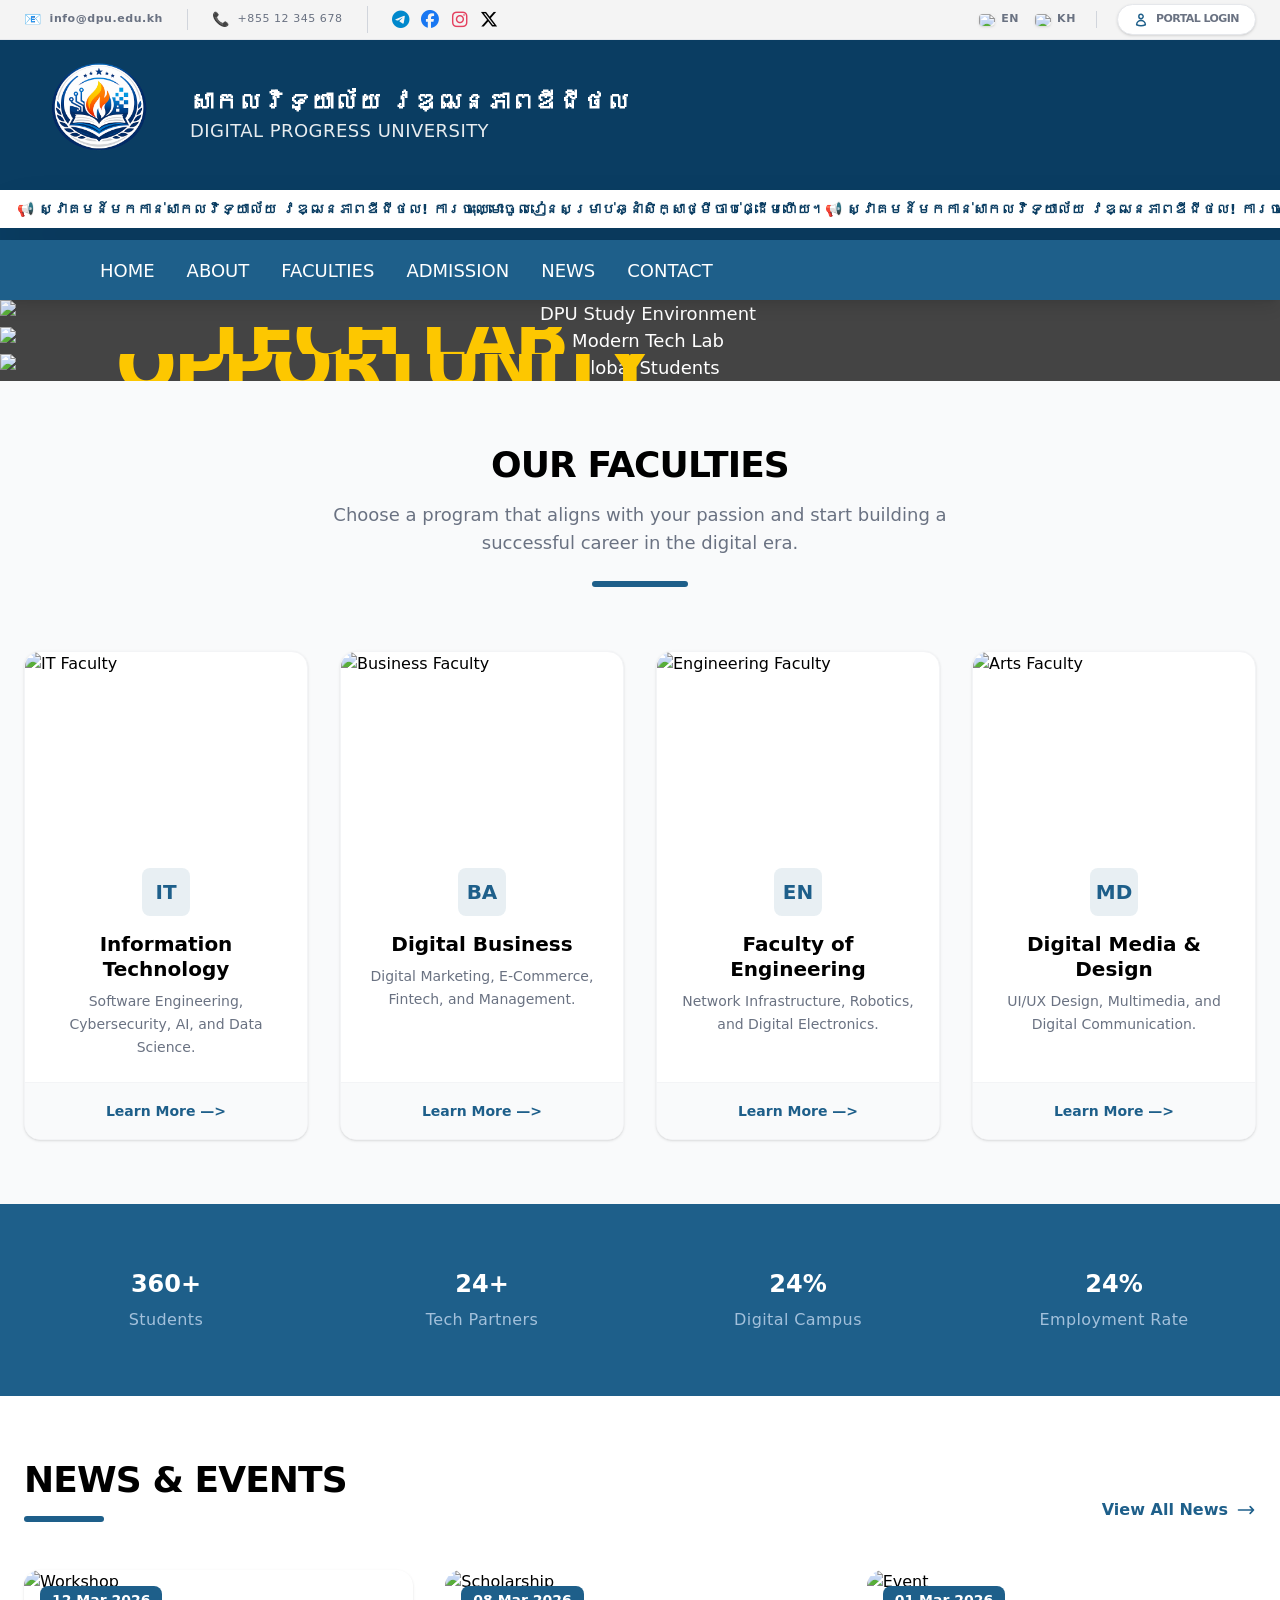
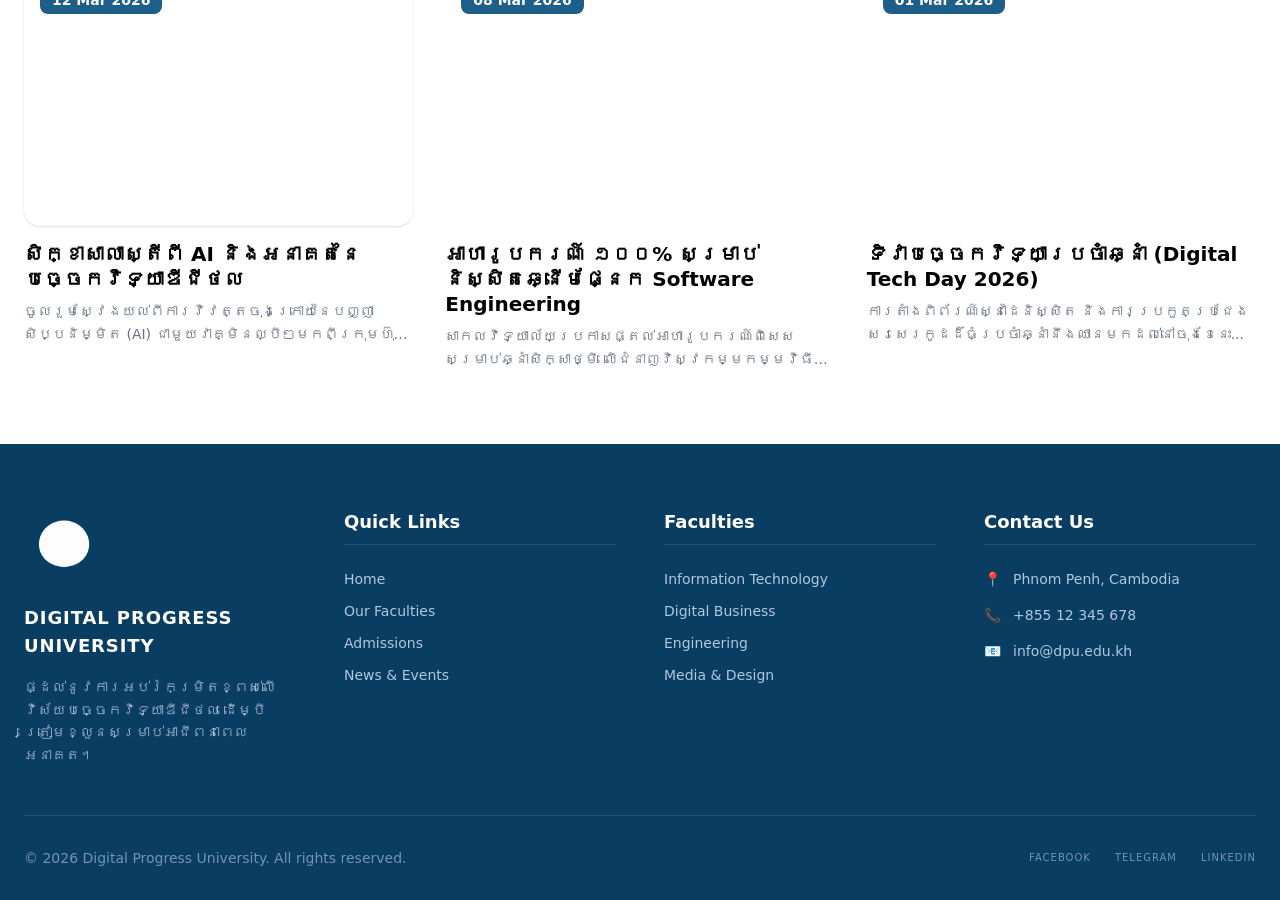
==== index.html @ c63f5404 "Update" ====
<!DOCTYPE html>
<html lang="en" class="scroll-smooth"> <head>
    <meta charset="UTF-8">
    <meta name="viewport" content="width=device-width, initial-scale=1.0">
    <link rel="stylesheet" href="./assets/css/output.css">
    <link rel="icon" type="image/x-icon" href="./assets/img/favicon.ico">
    <link rel="stylesheet" href="https://cdnjs.cloudflare.com/ajax/libs/font-awesome/6.5.1/css/all.min.css">
    <title>សាកលវិទ្យាល័យ វឌ្ឍនភាពឌីជីថល</title>
</head>
<style>
/* Swiper Style */
    swiper-container {
      width: 100%;
      height: 500px;
    }

    swiper-slide {
      text-align: center;
      font-size: 18px;
      background: #444;
      display: flex;
      justify-content: center;
      align-items: center;
      color: white; /* Added for visibility */
    }

    swiper-slide img {
      display: block;
      width: 100%;
      height: 100%;
      object-fit: cover;
    }

    .autoplay-progress {
      position: absolute;
      right: 16px;
      bottom: 16px;
      z-index: 10;
      width: 48px;
      height: 48px;
      display: flex;
      align-items: center;
      justify-content: center;
      font-weight: bold;
      color: var(--swiper-theme-color);
    }

    .autoplay-progress svg {
      --progress: 0;
      position: absolute;
      left: 0;
      top: 0px;
      z-index: 10;
      width: 100%;
      height: 100%;
      stroke-width: 4px;
      stroke: var(--swiper-theme-color);
      fill: none;
      stroke-dashoffset: calc(125.6px * (1 - var(--progress)));
      stroke-dasharray: 125.6;
      transform: rotate(-90deg);
    }

   .animate-marquee {
        display: flex;
        width: max-content;
        animation: marquee 15s linear infinite;
    }

    @keyframes marquee {
        0% { transform: translateX(0); }
        100% { transform: translateX(-50%); }
    }
    
    /* បញ្ឈប់អក្សររត់ពេលដាក់ Mouse លើ (Optional) */
    .animate-marquee:hover {
        animation-play-state: paused;
    }
</style>
<body class="m-0 p-0 overflow-x-hidden">
<header id="home" class="w-full h-[40px] bg-[#f4f4f4] border-b border-gray-200">
    <div class="container mx-auto px-6 h-full flex justify-between items-center text-[11px] font-bold text-gray-500 uppercase tracking-wider">
        
       <div class="flex items-center gap-6">
    <div class="flex items-center gap-2 group cursor-pointer">
        <span class="text-[#1e5f8a] text-[14px]">📧</span>
        <a href="mailto:info@dpu.edu.kh" class="hover:text-[#1e5f8a] transition-colors lowercase">info@dpu.edu.kh</a>
    </div>

    <div class="hidden sm:flex items-center gap-2 border-l border-gray-300 pl-6 font-medium">
        <span class="text-[#1e5f8a] text-[14px]">📞</span>
        <span>+855 12 345 678</span>
    </div>

    <div class="hidden lg:flex items-center gap-3 border-l border-gray-300 pl-6 text-[18px]">
            <a href="#" class="text-[#0088cc] transition-all transform hover:scale-120 active:scale-90" title="Telegram">
                <i class="fa-brands fa-telegram"></i>
            </a>
            <a href="#" class="text-[#1877f2] transition-all transform hover:scale-120 active:scale-90" title="Facebook">
                <i class="fa-brands fa-facebook"></i>
            </a>
            <a href="#" class="text-[#e4405f] transition-all transform hover:scale-120 active:scale-90" title="Instagram">
            <i class="fa-brands fa-instagram"></i>
            </a>
            <a href="#" class="text-[#000000]  transition-all transform hover:scale-120 active:scale-90" title="X">
                <i class="fa-brands fa-x-twitter"></i>
            </a>
        </div>
    </div>

        <div class="flex items-center gap-5 h-full">
            <div class="flex items-center gap-4 border-r border-gray-300 pr-5">
                <a href="#" class="flex items-center gap-1.5 group">
                    <img src="https://flagcdn.com/w20/us.png" class="w-4 h-3 object-cover rounded-sm shadow-sm" alt="English">
                    <span class="group-hover:text-[#1e5f8a] transition-colors">EN</span>
                </a>
                
                <a href="#" class="flex items-center gap-1.5 group">
                    <img src="https://flagcdn.com/w20/kh.png" class="w-4 h-3 object-cover rounded-sm shadow-sm" alt="Khmer">
                    <span class="group-hover:text-[#1e5f8a] transition-colors">KH</span>
                </a>
            </div>

            <a href="login.php" class="flex items-center gap-2 bg-white px-4 py-1.5 rounded-full border border-gray-200 hover:border-[#0a3d62] hover:text-[#0a3d62] transition-all shadow-sm group">
                <svg xmlns="http://www.w3.org/2000/svg" fill="none" viewBox="0 0 24 24" stroke-width="2.5" stroke="currentColor" class="w-3.5 h-3.5 text-[#1e5f8a] group-hover:scale-110 transition-transform">
                    <path stroke-linecap="round" stroke-linejoin="round" d="M15.75 6a3.75 3.75 0 1 1-7.5 0 3.75 3.75 0 0 1 7.5 0ZM4.501 20.118a7.5 7.5 0 0 1 14.998 0A17.933 17.933 0 0 1 12 21.75c-2.676 0-5.216-.584-7.499-1.632Z" />
                </svg>
                <span class="tracking-tighter uppercase">Portal Login</span>
            </a>
        </div>

    </div>
</header>
<section class="bg-[#0a3d62] min-h-[200px] w-full relative overflow-hidden">
    
    <div class="container mx-auto px-6 flex items-center gap-4">
        <a href="#home" class="shrink-0">
            <img class="w-[100px] md:w-[150px] transition-transform hover:scale-105" 
                 src="./assets/img/favicon.ico" 
                 alt="DPU Logo">
        </a>
        
        <div class="text-white">
            <h1 class="text-[20px] md:text-[24px] font-bold leading-tight">
                សាកលវិទ្យាល័យ វឌ្ឍនភាពឌីជីថល
            </h1>
            <p class="text-[16px] md:text-[18px] opacity-90 uppercase tracking-wide">
                Digital Progress University
            </p>
        </div>
    </div>

    <div class="absolute  bottom-0 w-[350px] h-[30px]">
        <div class=" bg-white backdrop-blur-sm py-2 px-4  shadow-2xl border border-white/20 overflow-hidden">
            <div class="flex whitespace-nowrap animate-marquee">
                <span class="text-[#0a3d62] font-bold text-sm mx-4">
                    📢 ស្វាគមន៍មកកាន់សាកលវិទ្យាល័យ វឌ្ឍនភាពឌីជីថល! ការចុះឈ្មោះចូលរៀនសម្រាប់ឆ្នាំសិក្សាថ្មីចាប់ផ្ដើមហើយ។
                </span>
                <span class="text-[#0a3d62] font-bold text-sm mx-4">
                    📢 ស្វាគមន៍មកកាន់សាកលវិទ្យាល័យ វឌ្ឍនភាពឌីជីថល! ការចុះឈ្មោះចូលរៀនសម្រាប់ឆ្នាំសិក្សាថ្មីចាប់ផ្ដើមហើយ។
                </span>
            </div>
        </div>
    </div>

</section>
    <nav class="bg-[#1e5f8a] sticky top-0 z-50 w-full shadow-lg text-white">
    <div class="max-w-[1440px] mx-auto h-[60px] flex items-center px-6 md:px-[100px]">
        
       <ul class="flex gap-4 md:gap-8 text-[15px] md:text-[18px] font-medium h-full items-center uppercase text-white">
    <li class="h-full flex items-center">
        <a href="index.html" class="hover:text-yellow-400 transition-colors duration-300 relative group">
            Home
            <span class="absolute bottom-[-4px] left-0 w-0 h-[2px] bg-yellow-400 transition-all duration-300 group-hover:w-full"></span>
        </a>
    </li>

    <li class="h-full flex items-center">
        <a href="index.html#About" class="hover:text-yellow-400 transition-colors duration-300 relative group">
            About
            <span class="absolute bottom-[-4px] left-0 w-0 h-[2px] bg-yellow-400 transition-all duration-300 group-hover:w-full"></span>
        </a>
    </li>

    <li class="h-full flex items-center">
        <a href="index.html#Faculties" class="hover:text-yellow-400 transition-colors duration-300 relative group">
            Faculties
            <span class="absolute bottom-[-4px] left-0 w-0 h-[2px] bg-yellow-400 transition-all duration-300 group-hover:w-full"></span>
        </a>
    </li>

    <li class="h-full flex items-center">
        <a href="index.html#Admission" class="hover:text-yellow-400 transition-colors duration-300 relative group">
            Admission
            <span class="absolute bottom-[-4px] left-0 w-0 h-[2px] bg-yellow-400 transition-all duration-300 group-hover:w-full"></span>
        </a>
    </li>

    <li class="h-full flex items-center">
        <a href="index.html#News" class="hover:text-yellow-400 transition-colors duration-300 relative group">
            News
            <span class="absolute bottom-[-4px] left-0 w-0 h-[2px] bg-yellow-400 transition-all duration-300 group-hover:w-full"></span>
        </a>
    </li>

    <li class="h-full flex items-center">
        <a href="index.html#Contact" class="hover:text-yellow-400 transition-colors duration-300 relative group">
            Contact
            <span class="absolute bottom-[-4px] left-0 w-0 h-[2px] bg-yellow-400 transition-all duration-300 group-hover:w-full"></span>
        </a>
    </li>
</ul>
    </div>
    </nav>
 
<section class="w-full">
    <swiper-container class="mySwiper w-full h-[500px] lg:h-[650px]" 
        space-between="0" 
        loop="true"
        pagination="true"
        autoplay-delay="4000" 
        autoplay-disable-on-interaction="false">
        
        <swiper-slide class="relative overflow-hidden">
            <img src="https://images.pexels.com/photos/1438072/pexels-photo-1438072.jpeg?auto=compress&cs=tinysrgb&w=1260&h=750&dpr=2" class="w-full h-full object-cover" alt="DPU Study Environment">
            <div class="absolute inset-0 bg-gradient-to-r from-[#ffffff]/80 via-[#ffffff]/40 to-transparent flex items-center px-12 lg:px-24">
                <div class="max-w-2xl text-white space-y-5">
                    <h2 class="text-5xl lg:text-7xl font-black leading-tight uppercase tracking-tighter">
                        Welcome to <br><span class="text-yellow-400">Digital Progress</span>
                    </h2>
                    <p class="text-xl lg:text-2xl opacity-90 font-medium leading-relaxed max-w-xl">
                        កសាងអនាគតរបស់អ្នកជាមួយការអប់រំបែបឌីជីថលឈានមុខគេនៅកម្ពុជា។
                    </p>
                </div>
            </div>
        </swiper-slide>

        <swiper-slide class="relative overflow-hidden">
            <img src="https://images.pexels.com/photos/3183197/pexels-photo-3183197.jpeg?auto=compress&cs=tinysrgb&w=1260&h=750&dpr=2" class="w-full h-full object-cover" alt="Modern Tech Lab">
            <div class="absolute inset-0 bg-gradient-to-r from-[#ffffff]/80 via-[#ffffff]/40 to-transparent flex items-center px-12 lg:px-24">
                <div class="max-w-2xl text-white space-y-5">
                    <h2 class="text-5xl lg:text-7xl font-black leading-tight uppercase tracking-tighter">
                        Modern <br><span class="text-yellow-400">Tech Lab</span>
                    </h2>
                    <p class="text-xl lg:text-2xl opacity-90 font-medium leading-relaxed max-w-xl">
                        បំពាក់ដោយឧបករណ៍ទំនើបៗ ដើម្បីគាំទ្រដល់ការអនុវត្តផ្ទាល់របស់និស្សិត។
                    </p>
                </div>
            </div>
        </swiper-slide>

        <swiper-slide class="relative overflow-hidden">
            <img src="https://images.pexels.com/photos/7973211/pexels-photo-7973211.jpeg?auto=compress&cs=tinysrgb&w=1260&h=750&dpr=2" class="w-full h-full object-cover" alt="Global Students">
            <div class="absolute inset-0 bg-gradient-to-r from-[#ffffff]/80 via-[#ffffff]/40 to-transparent flex items-center px-12 lg:px-24">
                <div class="max-w-2xl text-white space-y-5">
                    <h2 class="text-5xl lg:text-7xl font-black leading-tight uppercase tracking-tighter">
                        Global <br><span class="text-yellow-400">Opportunity</span>
                    </h2>
                    <p class="text-xl lg:text-2xl opacity-90 font-medium leading-relaxed max-w-xl">
                        ពង្រីកចំណេះដឹង និងបង្កើតទំនាក់ទំនងជាមួយបណ្តាញនិស្សិតទូទាំងសកលលោក។
                    </p>
                </div>
            </div>
        </swiper-slide>

        <div class="autoplay-progress absolute right-8 bottom-8 z-20 w-12 h-12 flex items-center justify-center text-white font-bold text-[10px]" slot="container-end">
            <svg viewBox="0 0 48 48" class="absolute inset-0 w-full h-full rotate-[-90deg]">
                <circle cx="24" cy="24" r="20" stroke="rgba(255,255,255,0.2)" stroke-width="4" fill="none"></circle>
                <circle class="progress-circle" cx="24" cy="24" r="20" stroke="#facc15" stroke-width="4" fill="none" stroke-dasharray="125.6" stroke-dashoffset="125.6"></circle>
            </svg>
            <span class="relative"></span>
        </div>
    </swiper-container>
</section>

    <section id="Faculties" class="py-16 bg-[#f9fafb] scroll-mt-[60px]">
        <div class="container mx-auto px-6">
            
            <div class="text-center mb-16">
                <h2 class="text-3xl md:text-4xl font-bold text-[#000] mb-4 uppercase tracking-tight">Our Faculties</h2>
                <p class="text-gray-500 max-w-2xl mx-auto text-lg">
                    Choose a program that aligns with your passion and start building a successful career in the digital era.
                </p>
                <div class="w-24 h-1.5 bg-[#1e5f8a] mx-auto mt-6 rounded-full"></div>
            </div>

            <div class="grid grid-cols-1 md:grid-cols-2 lg:grid-cols-4 gap-8">
                
                <div class="group bg-white rounded-2xl shadow-sm hover:shadow-2xl transition-all duration-500 overflow-hidden border border-gray-100 flex flex-col">
                    <div class="h-48 overflow-hidden relative">
                        <img src="https://images.unsplash.com/photo-1517694712202-14dd9538aa97?q=80&w=600" alt="IT Faculty" class="w-full h-full object-cover group-hover:scale-110 transition-transform duration-500">
                        <a href="pages/faculty-detail.html?id=it" class="absolute inset-0 bg-[#0a3d62]/60 opacity-0 group-hover:opacity-100 transition-opacity flex items-center justify-center">
                            <span class="text-white font-bold border-2 border-white px-4 py-2 uppercase text-sm tracking-wider">View Programs</span>
                        </a>
                    </div>
                    <div class="p-6 flex-grow text-center">
                        <div class="w-12 h-12 bg-[#1e5f8a]/10 rounded-lg flex items-center justify-center mx-auto mb-4 text-[#1e5f8a] font-bold text-xl">IT</div>
                        <h3 class="text-xl font-bold text-black mb-2 leading-tight">Information Technology</h3>
                        <p class="text-gray-500 text-sm leading-relaxed">Software Engineering, Cybersecurity, AI, and Data Science.</p>
                    </div>
                    <div class="p-4 bg-gray-50 border-t border-gray-100 text-center">
                        <a href="pages/faculty-detail.html?id=it" class="text-[#1e5f8a] font-semibold text-sm hover:underline">Learn More —&gt;</a>
                    </div>
                </div>

                <div class="group bg-white rounded-2xl shadow-sm hover:shadow-2xl transition-all duration-500 overflow-hidden border border-gray-100 flex flex-col">
                    <div class="h-48 overflow-hidden relative">
                        <img src="https://images.unsplash.com/photo-1460925895917-afdab827c52f?q=80&w=600" alt="Business Faculty" class="w-full h-full object-cover group-hover:scale-110 transition-transform duration-500">
                        <a href="pages/faculty-detail.html?id=ba" class="absolute inset-0 bg-[#0a3d62]/60 opacity-0 group-hover:opacity-100 transition-opacity flex items-center justify-center">
                            <span class="text-white font-bold border-2 border-white px-4 py-2 uppercase text-sm tracking-wider">View Programs</span>
                        </a>
                    </div>
                    <div class="p-6 flex-grow text-center">
                        <div class="w-12 h-12 bg-[#1e5f8a]/10 rounded-lg flex items-center justify-center mx-auto mb-4 text-[#1e5f8a] font-bold text-xl">BA</div>
                        <h3 class="text-xl font-bold text-black mb-2 leading-tight">Digital Business</h3>
                        <p class="text-gray-500 text-sm leading-relaxed">Digital Marketing, E-Commerce, Fintech, and Management.</p>
                    </div>
                    <div class="p-4 bg-gray-50 border-t border-gray-100 text-center">
                        <a href="pages/faculty-detail.html?id=ba" class="text-[#1e5f8a] font-semibold text-sm hover:underline">Learn More —&gt;</a>
                    </div>
                </div>

                <div class="group bg-white rounded-2xl shadow-sm hover:shadow-2xl transition-all duration-500 overflow-hidden border border-gray-100 flex flex-col">
                    <div class="h-48 overflow-hidden relative">
                        <img src="https://images.unsplash.com/photo-1581092160562-40aa08e78837?q=80&w=600" alt="Engineering Faculty" class="w-full h-full object-cover group-hover:scale-110 transition-transform duration-500">
                        <a href="pages/faculty-detail.html?id=en" class="absolute inset-0 bg-[#0a3d62]/60 opacity-0 group-hover:opacity-100 transition-opacity flex items-center justify-center">
                            <span class="text-white font-bold border-2 border-white px-4 py-2 uppercase text-sm tracking-wider">View Programs</span>
                        </a>
                    </div>
                    <div class="p-6 flex-grow text-center">
                        <div class="w-12 h-12 bg-[#1e5f8a]/10 rounded-lg flex items-center justify-center mx-auto mb-4 text-[#1e5f8a] font-bold text-xl">EN</div>
                        <h3 class="text-xl font-bold text-black mb-2 leading-tight">Faculty of Engineering</h3>
                        <p class="text-gray-500 text-sm leading-relaxed">Network Infrastructure, Robotics, and Digital Electronics.</p>
                    </div>
                    <div class="p-4 bg-gray-50 border-t border-gray-100 text-center">
                        <a href="pages/faculty-detail.html?id=en" class="text-[#1e5f8a] font-semibold text-sm hover:underline">Learn More —&gt;</a>
                    </div>
                </div>

                <div class="group bg-white rounded-2xl shadow-sm hover:shadow-2xl transition-all duration-500 overflow-hidden border border-gray-100 flex flex-col">
                    <div class="h-48 overflow-hidden relative">
                        <img src="https://images.unsplash.com/photo-1456513080510-7bf3a84b82f8?q=80&w=600" alt="Arts Faculty" class="w-full h-full object-cover group-hover:scale-110 transition-transform duration-500">
                        <a href="pages/faculty-detail.html?id=md" class="absolute inset-0 bg-[#0a3d62]/60 opacity-0 group-hover:opacity-100 transition-opacity flex items-center justify-center">
                            <span class="text-white font-bold border-2 border-white px-4 py-2 uppercase text-sm tracking-wider">View Programs</span>
                        </a>
                    </div>
                    <div class="p-6 flex-grow text-center">
                        <div class="w-12 h-12 bg-[#1e5f8a]/10 rounded-lg flex items-center justify-center mx-auto mb-4 text-[#1e5f8a] font-bold text-xl">MD</div>
                        <h3 class="text-xl font-bold text-black mb-2 leading-tight">Digital Media & Design</h3>
                        <p class="text-gray-500 text-sm leading-relaxed">UI/UX Design, Multimedia, and Digital Communication.</p>
                    </div>
                    <div class="p-4 bg-gray-50 border-t border-gray-100 text-center">
                        <a href="pages/faculty-detail.html?id=md" class="text-[#1e5f8a] font-semibold text-sm hover:underline">Learn More —&gt;</a>
                    </div>
                </div>

            </div>
        </div>
    </section>

    <section id="stats-section" class="py-16 bg-[#1e5f8a] text-white">
    <div class="container mx-auto px-6">
        <div class="grid grid-cols-2 md:grid-cols-4 gap-8 text-center">
            <div>
                <h3 class="text-1xl lg:text-2xl font-black mb-2">
                    <span class="counter" data-target="1500">0</span>+
                </h3>
                <p class="text-blue-100 opacity-70 font-medium tracking-wide">Students</p>
            </div>
            <div>
                <h3 class="text-1xl lg:text-2xl font-black mb-2">
                    <span class="counter" data-target="50">0</span>+
                </h3>
                <p class="text-blue-100 opacity-70 font-medium tracking-wide">Tech Partners</p>
            </div>
            <div>
                <h3 class="text-1xl lg:text-2xl font-black mb-2">
                    <span class="counter" data-target="100">0</span>%
                </h3>
                <p class="text-blue-100 opacity-70 font-medium tracking-wide">Digital Campus</p>
            </div>
            <div>
                <h3 class="text-1xl lg:text-2xl font-black mb-2">
                    <span class="counter" data-target="95">0</span>%
                </h3>
                <p class="text-blue-100 opacity-70 font-medium tracking-wide">Employment Rate</p>
            </div>
        </div>
    </div>
</section>

    <!-- News Secton -->
    <section id="News" class="py-16 bg-white scroll-mt-[60px]">
        <div class="container mx-auto px-6">
            
            <div class="flex flex-col md:flex-row md:items-end justify-between mb-12 gap-4">
                <div>
                    <h2 class="text-3xl md:text-4xl font-bold text-black uppercase tracking-tight">News & Events</h2>
                    <div class="w-20 h-1.5 bg-[#1e5f8a] mt-4 rounded-full"></div>
                </div>
                <a href="/pages/all-news.html" class="group text-[#1e5f8a] font-bold flex items-center gap-2">
                    View All News 
                    <svg xmlns="http://www.w3.org/2000/svg" class="h-5 w-5 group-hover:translate-x-2 transition-transform" fill="none" viewBox="0 0 24 24" stroke="currentColor">
                        <path stroke-linecap="round" stroke-linejoin="round" stroke-width="2" d="M17 8l4 4m0 0l-4 4m4-4H3" />
                    </svg>
                </a>
            </div>

            <div class="grid grid-cols-1 md:grid-cols-2 lg:grid-cols-3 gap-8">
                
                <a href="/pages/news-detail.html" class="group block cursor-pointer">
                    <div class="relative h-64 overflow-hidden rounded-2xl mb-4 shadow-sm group-hover:shadow-md transition-shadow">
                        <img src="https://images.unsplash.com/photo-1531482615713-2afd69097998?q=80&w=600" alt="Workshop" 
                            class="w-full h-full object-cover group-hover:scale-110 transition-transform duration-500">
                        <div class="absolute top-4 left-4 bg-[#1e5f8a] text-white px-3 py-1 rounded-lg text-sm font-semibold">
                            12 Mar 2026
                        </div>
                    </div>
                    <h3 class="text-xl font-bold text-black group-hover:text-[#1e5f8a] transition-colors duration-300 mb-2 leading-tight">
                        សិក្ខាសាលាស្តីពី AI និងអនាគតនៃបច្ចេកវិទ្យាឌីជីថល
                    </h3>
                    <p class="text-gray-500 text-sm line-clamp-2 leading-relaxed">
                        ចូលរួមស្វែងយល់ពីការវិវត្តចុងក្រោយនៃបញ្ញាសិប្បនិម្មិត (AI) ជាមួយវាគ្មិនល្បីៗមកពីក្រុមហ៊ុនបច្ចេកវិទ្យាឈានមុខគេ...
                    </p>
                    <span class="inline-block mt-3 text-sm font-bold text-[#1e5f8a] opacity-0 group-hover:opacity-100 transition-opacity">
                        Read More &rarr;
                    </span>
                </a>

                <div class="group cursor-pointer">
                    <div class="relative h-64 overflow-hidden rounded-2xl mb-4">
                        <img src="https://images.unsplash.com/photo-1515187029135-18ee286d815b?q=80&w=600" alt="Scholarship" 
                            class="w-full h-full object-cover group-hover:scale-110 transition-transform duration-500">
                        <div class="absolute top-4 left-4 bg-[#1e5f8a] text-white px-3 py-1 rounded-lg text-sm font-semibold">
                            08 Mar 2026
                        </div>
                    </div>
                    <h3 class="text-xl font-bold text-black group-hover:text-[#1e5f8a] transition-colors duration-300 mb-2 leading-tight">
                        អាហារូបករណ៍ ១០០% សម្រាប់និស្សិតឆ្នើមផ្នែក Software Engineering
                    </h3>
                    <p class="text-gray-500 text-sm line-clamp-2 leading-relaxed">
                        សាកលវិទ្យាល័យប្រកាសផ្តល់អាហារូបករណ៍ពិសេសសម្រាប់ឆ្នាំសិក្សាថ្មី លើជំនាញវិស្វកម្មកម្មវិធីកុំព្យូទ័រ...
                    </p>
                </div>

                <div class="group cursor-pointer">
                    <div class="relative h-64 overflow-hidden rounded-2xl mb-4">
                        <img src="https://images.unsplash.com/photo-1540575861501-7ad0582373f3?q=80&w=600" alt="Event" 
                            class="w-full h-full object-cover group-hover:scale-110 transition-transform duration-500">
                        <div class="absolute top-4 left-4 bg-[#1e5f8a] text-white px-3 py-1 rounded-lg text-sm font-semibold">
                            01 Mar 2026
                        </div>
                    </div>
                    <h3 class="text-xl font-bold text-black group-hover:text-[#1e5f8a] transition-colors duration-300 mb-2 leading-tight">
                        ទិវាបច្ចេកវិទ្យាប្រចាំឆ្នាំ (Digital Tech Day 2026)
                    </h3>
                    <p class="text-gray-500 text-sm line-clamp-2 leading-relaxed">
                        ការតាំងពិព័រណ៍ស្នាដៃនិស្សិត និងការប្រកួតប្រជែងសរសេរកូដដ៏ធំប្រចាំឆ្នាំនឹងឈានមកដល់នៅចុងខែនេះ...
                    </p>
                </div>

            </div>
        </div>
    </section>

    <footer class="bg-[#0a3d62] text-white pt-16 pb-8">
        <div class="container mx-auto px-6">
            <div class="grid grid-cols-1 md:grid-cols-2 lg:grid-cols-4 gap-12 mb-12">
                
                <div class="space-y-4">
                    <img src="/assets/img/favicon.ico" alt="Logo" class="w-20 mb-4 brightness-0 invert">
                    <h4 class="font-bold text-lg uppercase tracking-wider">Digital Progress University</h4>
                    <p class="text-blue-100/70 text-sm leading-relaxed">
                        ផ្ដល់នូវការអប់រំកម្រិតខ្ពស់លើវិស័យបច្ចេកវិទ្យាឌីជីថល ដើម្បីត្រៀមខ្លួនសម្រាប់អាជីពនាពេលអនាគត។
                    </p>
                </div>

                <div>
                    <h4 class="font-bold text-lg mb-6 border-b border-white/10 pb-2">Quick Links</h4>
                    <ul class="space-y-3 text-sm text-blue-100/80">
                        <li><a href="index.html" class="hover:text-yellow-400 transition-colors">Home</a></li>
                        <li><a href="index.html#Faculties" class="hover:text-yellow-400 transition-colors">Our Faculties</a></li>
                        <li><a href="#" class="hover:text-yellow-400 transition-colors">Admissions</a></li>
                        <li><a href="#" class="hover:text-yellow-400 transition-colors">News & Events</a></li>
                    </ul>
                </div>

                <div>
                    <h4 class="font-bold text-lg mb-6 border-b border-white/10 pb-2">Faculties</h4>
                    <ul class="space-y-3 text-sm text-blue-100/80">
                        <li><a href="pages/faculty-detail.html?id=it" class="hover:text-yellow-400 transition-colors">Information Technology</a></li>
                        <li><a href="pages/faculty-detail.html?id=ba" class="hover:text-yellow-400 transition-colors">Digital Business</a></li>
                        <li><a href="pages/faculty-detail.html?id=en" class="hover:text-yellow-400 transition-colors">Engineering</a></li>
                        <li><a href="pages/faculty-detail.html?id=md" class="hover:text-yellow-400 transition-colors">Media & Design</a></li>
                    </ul>
                </div>

                <div>
                    <h4 class="font-bold text-lg mb-6 border-b border-white/10 pb-2">Contact Us</h4>
                    <div class="space-y-4 text-sm text-blue-100/80">
                        <p class="flex items-start gap-3">
                            <span class="text-yellow-400">📍</span>
                            Phnom Penh, Cambodia
                        </p>
                        <p class="flex items-center gap-3">
                            <span class="text-yellow-400">📞</span>
                            +855 12 345 678
                        </p>
                        <p class="flex items-center gap-3">
                            <span class="text-yellow-400">📧</span>
                            info@dpu.edu.kh
                        </p>
                    </div>
                </div>

            </div>

            <div class="border-t border-white/10 pt-8 flex flex-col md:flex-row justify-between items-center gap-4 text-sm text-blue-100/50">
                <p>&copy; 2026 Digital Progress University. All rights reserved.</p>
                <div class="flex gap-6">
                    <a href="#" class="hover:text-white transition-colors uppercase tracking-widest text-[10px]">Facebook</a>
                    <a href="#" class="hover:text-white transition-colors uppercase tracking-widest text-[10px]">Telegram</a>
                    <a href="#" class="hover:text-white transition-colors uppercase tracking-widest text-[10px]">LinkedIn</a>
                </div>
            </div>
        </div>
    </footer>

    <script src="https://cdn.jsdelivr.net/npm/swiper@11/swiper-element-bundle.min.js"></script>
    <script>
        const progressCircle = document.querySelector(".autoplay-progress svg");
        const progressContent = document.querySelector(".autoplay-progress span");
        const swiperEl = document.querySelector("swiper-container");

        swiperEl.addEventListener("autoplaytimeleft", (e) => {
            const [swiper, time, progress] = e.detail;
            progressCircle.style.setProperty("--progress", 1 - progress);
            progressContent.textContent = `${Math.ceil(time / 1000)}s`;
        });
    </script>
    <script>
    const animateCounters = () => {
        const counters = document.querySelectorAll('.counter');
        const speed = 100; // ល្បឿនលោត (កាន់តែតូច កាន់តែលឿន)

        counters.forEach(counter => {
            const updateCount = () => {
                const target = +counter.getAttribute('data-target');
                const count = +counter.innerText.replace(/,/g, ''); // លុបសញ្ញាក្បៀសចេញសិនបើមាន
                
                // គណនាជំហាននៃការកើនឡើង
                const increment = target / speed;

                if (count < target) {
                    const newValue = Math.ceil(count + increment);
                    // បន្ថែមសញ្ញាក្បៀសវិញសម្រាប់លេខរាប់ពាន់ (ឧទាហរណ៍ 1,500)
                    counter.innerText = newValue >= 1000 ? newValue.toLocaleString() : newValue;
                    setTimeout(updateCount, 20);
                } else {
                    counter.innerText = target >= 1000 ? target.toLocaleString() : target;
                }
            };
            updateCount();
        });
    };

    // ប្រើ Intersection Observer ដើម្បីឱ្យលេខលោតតែពេលយើង Scroll ទៅដល់
    const observerOptions = {
        threshold: 0.5 // ចាប់ផ្តើមដំណើរការពេលឃើញ Section ៥០%
    };

    const observer = new IntersectionObserver((entries, observer) => {
        entries.forEach(entry => {
            if (entry.isIntersecting) {
                animateCounters();
                observer.unobserve(entry.target); // ឱ្យដំណើរការតែម្តងគត់
            }
        });
    }, observerOptions);

    const statsSection = document.querySelector('#stats-section');
    if (statsSection) {
        observer.observe(statsSection);
    }
</script>
</body>
</html>
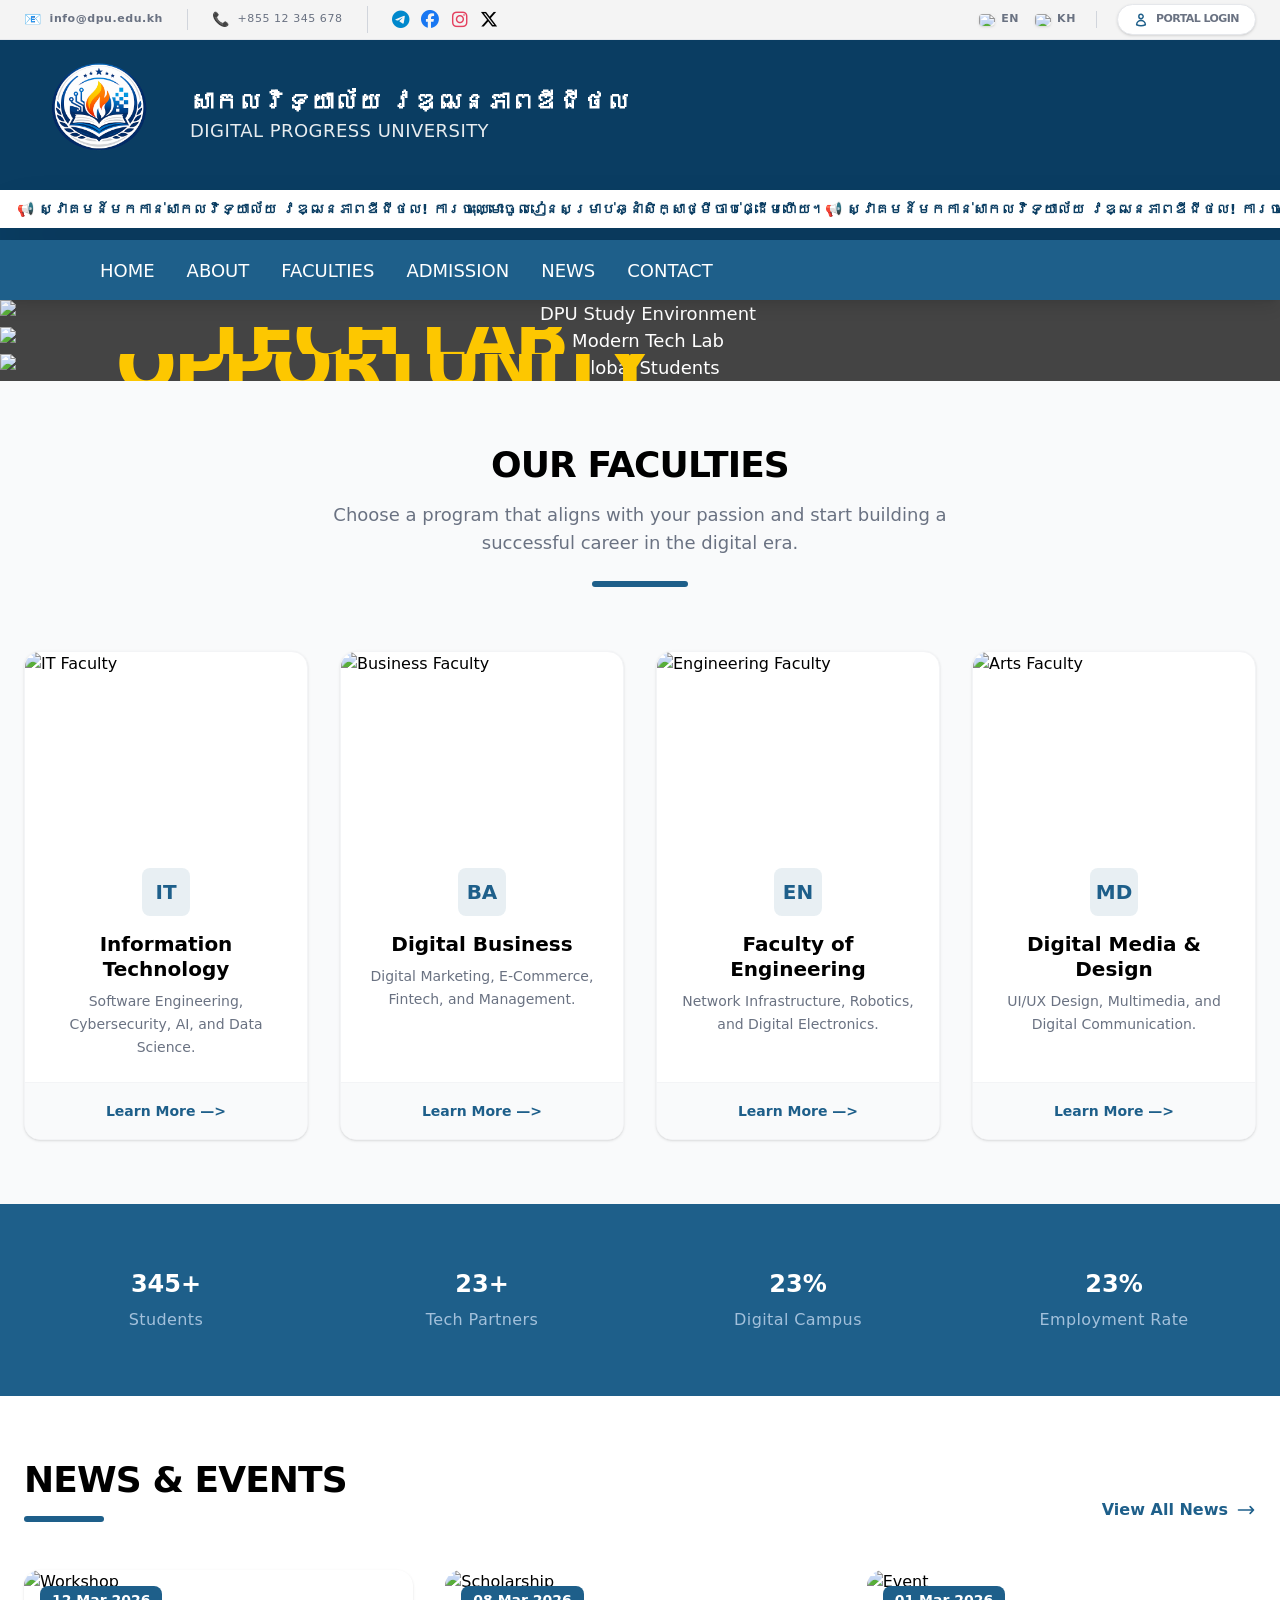
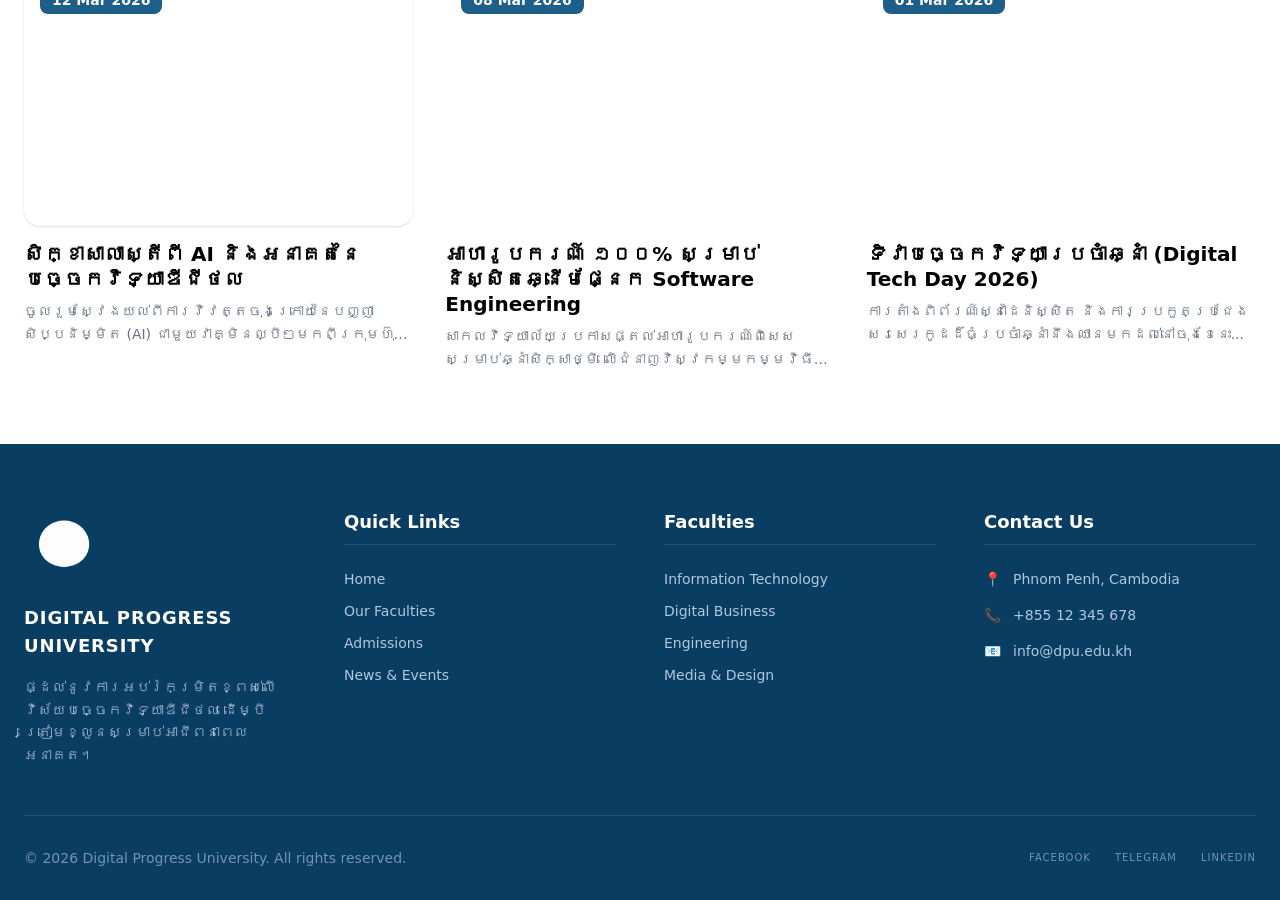
==== commit 1b71ef88: "Update for UI in folder CheckRoom" ====
--- a/index.html
+++ b/index.html
@@ -463,7 +463,7 @@
         </div>
     </section>
 
-    <footer class="bg-[#0a3d62] text-white pt-16 pb-8">
+    <footer id="Contact" class="bg-[#0a3d62] text-white pt-16 pb-8">
         <div class="container mx-auto px-6">
             <div class="grid grid-cols-1 md:grid-cols-2 lg:grid-cols-4 gap-12 mb-12">
                 
